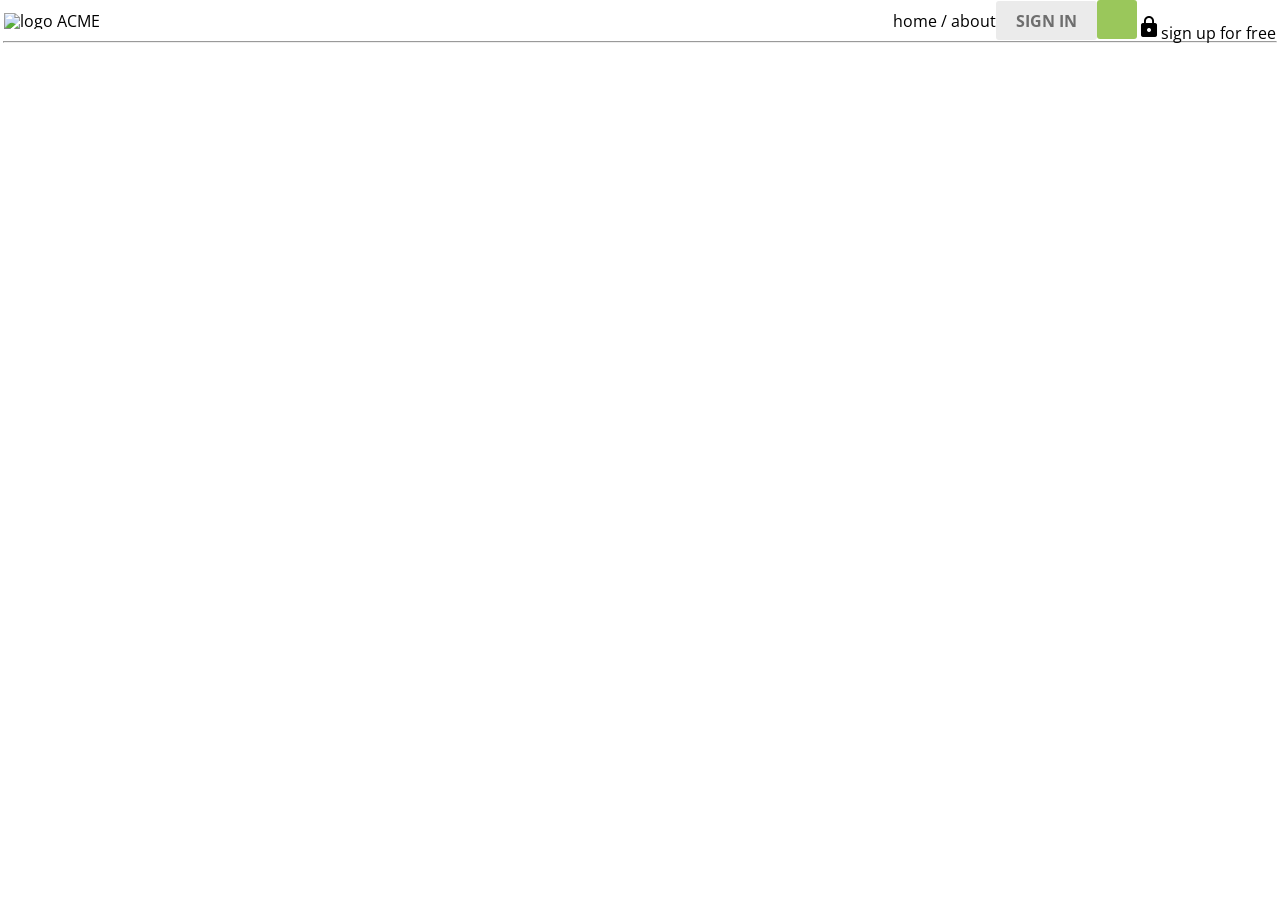
==== index.html @ c70c2941 "feat: header HTML 구조 추가" ====
<!DOCTYPE html>
<html lang="en">
<head>
  <meta charset="UTF-8">
  <meta name="viewport" content="width=device-width, initial-scale=1.0">
  <title>ACME</title>
  <link rel="stylesheet" href="css/common.css"> <!-- ! common 내에 연결해두었으니 여기서 따로 추가해서 적을 필요가 없다!  -->
  <link rel="preconnect" href="https://fonts.googleapis.com">
  <link rel="preconnect" href="https://fonts.gstatic.com" crossorigin>
  <link href="https://fonts.googleapis.com/css2?family=Bentham&family=Libre+Baskerville:ital@1&family=Open+Sans:ital,wght@0,300..800;1,300..800&family=PT+Serif&display=swap" rel="stylesheet">
  <link href="https://fonts.googleapis.com/icon?family=Material+Icons" rel="stylesheet">

</head>

<body>

  <header>
    <div class="container d-flex justify-content-between align-items-center">
      <h1>
        <a href="index.html">
          <img src="acme/images/logo.png" alt="logo">
          <span>ACME</span>
        </a>
      </h1>
      <nav>
        <ul class="d-flex align-items-center">
          <li>
            <a href="" class="text-nav">home</a>
            /
            <a href="" class="text-nav">about</a>
          </li>
          <li>
            <a href="#" class="btn btn-secondary">Sign in</a>
          </li>
          <li>
            <a href="#" class="btn btn-primary"></a><span class="material-icons">lock</span>sign up for free</a>
          </li>
        </ul>
      </nav>
    </div>
  </header>
  <main>
    <section class="hero inner-top-pd">
      <div class="container"></div>
    </section>
    <section class="features container inner-pd"></section>
    <hr class="container"> <!-- hr에도 class를 줄 수 있다! -->
    <section class="testimonial container inner-pd"></section>
    <section class="cta inner-pd"></section>
  </main>
  <footer class="inner-pd"></footer>

</body>

</html>
---- css/common.css ----
@import url(normalize.css);
@import url(reset.css); /* 불러온 거 */
@import url(flex-utility.css);

:root{
  /* Layout */
  --base-unit:27px
  --base-font :16px;

    /* Color styles */
  --black: rgba(44, 44, 44, 1);
  --light--gray: rgba(168, 168, 168, 1);
  --medium--gray: rgba(110, 110, 110, 1);
  --super--light--gray: rgba(235, 235, 235, 1);
  --primary: rgba(154, 199, 91, 1);
  --secondary: rgba(85, 118, 44, 1);
  --white: rgba(255, 255, 255, 1);
  --hero: rgba(45, 62, 79, 1);
  --hero--title: rgba(58, 153, 216, 1);
  --medium-blue: rgba(67, 156, 207, 1);
  --light-blue: rgba(72, 157, 205, 1);
  --c-t-a: rgba(41, 44, 46, 1);

  /* Text-size styles */
/*   --heading--x-l: 55px;
  --body--l: 32px;
  --heading--s: 24px;
  --body--m: 16px;
  --nav--item: 14px;
  --body--m-plus: 18px;
  --link: 16px;
  --button---secondary: 14px;
  --button---primary: 14px; */
  --heading--x-l: calc(var(--base-font) * 3.4375);
  --body--l: calc(var(--base-font) * 2);
  --heading--s: calc(var(--base-font) * 1.5);
  --body--m: var(--base-font);
  --nav--item: calc(var(--base-font) * 0.875);
  --body--m-plus: calc(var(--base-font) * 1.125);
  --link: var(--base-font);
  --button---secondary: calc(var(--base-font) * 0.875);
  --button---primary: calc(var(--base-font) * 0.875);
}

body{
  font-family: "Open Sans", sans-serif;
  font-size: var(--base-font);
}

/* 폰트 위계 */
.text-heading-xl{
  font-size:55px;
  line-height: calc(var(--base-unit) * 3);
}
.text-heading-s{
  font-size: 24px;
  line-height: var(--base-unit);
}
.text-body-l {
  font-size: var(--body--l);
  line-height: calc(var(--base-unit) * 2);
}

.text-body-m {
  font-size: var(--body--m);
  line-height: var(--base-unit);
}

.text-body-m-plus {
  font-size: var(--body--m-plus);
  line-height: var(--base-unit);
}

/* 링크 버튼 */
.btn{
  height: 39px;
  background: var(--super--light--gray);
  border-radius: 3px;
  padding: 0 20px;
  display: inline-flex;
  color: var(--medium--gray);
  align-items: center;
  font-size: calc(var(--base-font) * 0.875);
  font-weight: bold;
  gap:5px;
  text-transform: uppercase;
}
.btn-primary{
  background: var(--primary);
  color: var(--secondary);
}

/* 폼요소 */

.hero{
  background: var(--hero);
}
form{
  width: 350px;
  display: flex;
  flex-direction: column;
  gap: 10px;
}
form .field{
  height: calc(var(--base-unit)*2);
  background: var(--white);
  border-radius:3px;
  padding: 0 20px;
  display: flex;
  align-items: center;
  color: var(--light--gray);
}
form .field input{
  font-style: italic;
  color: var(--black);
}

form .field input::placeholder{ /* 콜론이 꼭 두개! */
  color:var(--super--light--gray);
}
form button{
  height: calc(var(--base-unit)*2);
  border-radius:3px;
  display: flex;
  align-items: center;
  justify-content: center;
  box-sizing: border-box;
  color: var(--white);
  font-size: calc(var(--base-font)*1.125);
  text-transform: uppercase;
  font-weight: bold;
  border: 1px solid var(--white);
}

/* 레이아웃 */
.container{
  width: 1272px;
  margin: 0 auto;
}
.inner-pd{
  padding: calc(var(--base-unit)*3) 0;
}
.inner-top-pd{
  padding-top: calc(var(--base-unit)*3);
}
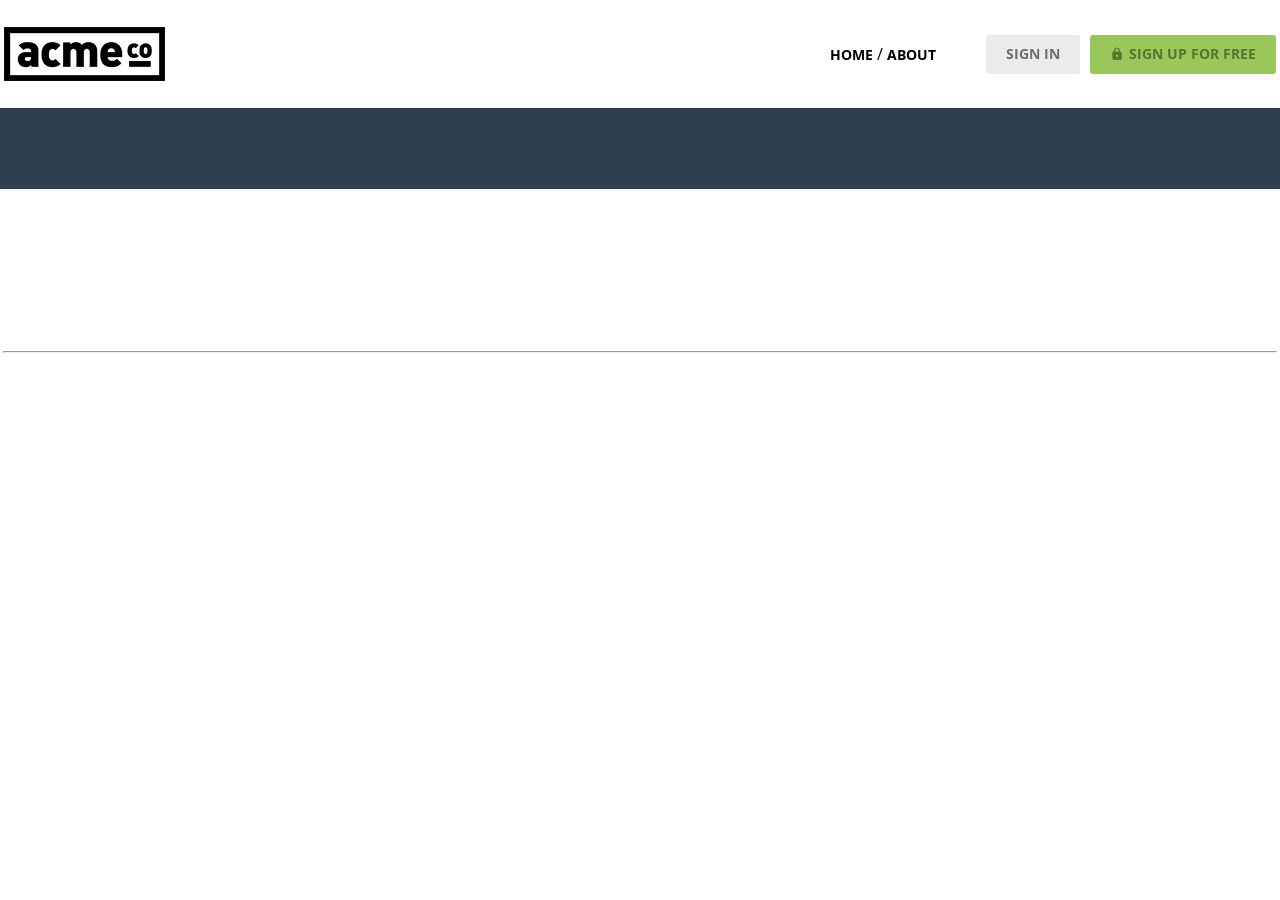
==== commit 5442c2f7: "style: header - logo IR - 메뉴 배치" ====
--- a/index.html
+++ b/index.html
@@ -16,9 +16,9 @@
 
   <header>
     <div class="container d-flex justify-content-between align-items-center">
-      <h1>
+      <h1 class="logo">
         <a href="index.html">
-          <img src="acme/images/logo.png" alt="logo">
+          <img src="images/logo.png" alt="logo">
           <span>ACME</span>
         </a>
       </h1>
@@ -33,7 +33,7 @@
             <a href="#" class="btn btn-secondary">Sign in</a>
           </li>
           <li>
-            <a href="#" class="btn btn-primary"></a><span class="material-icons">lock</span>sign up for free</a>
+            <a href="#" class="btn btn-primary"><span class="material-icons">lock</span>sign up for free</a>
           </li>
         </ul>
       </nav>
--- a/css/common.css
+++ b/css/common.css
@@ -4,7 +4,7 @@
 
 :root{
   /* Layout */
-  --base-unit:27px
+  --base-unit:27px;
   --base-font :16px;
 
     /* Color styles */
@@ -70,6 +70,11 @@
   font-size: var(--body--m-plus);
   line-height: var(--base-unit);
 }
+.text-nav{
+  font-size:  var(--nav--item);
+  font-weight: bold;
+  text-transform: uppercase;
+}
 
 /* 링크 버튼 */
 .btn{
@@ -84,6 +89,9 @@
   font-weight: bold;
   gap:5px;
   text-transform: uppercase;
+}
+.btn .material-icons{
+  font-size: 14px;
 }
 .btn-primary{
   background: var(--primary);
@@ -142,4 +150,26 @@
 }
 .inner-top-pd{
   padding-top: calc(var(--base-unit)*3);
+}
+
+
+/* 헤더 */
+body > header {
+  background: var(--white);
+  padding:  var(--base-unit) 0;
+  box-shadow: 0 4px 5px rgba(0, 0, 0, 0.1);
+}
+.logo span{
+  position: absolute;
+  clip-path: inset(50%);
+  width: 1px;
+  height: 1px;
+  overflow: hidden;
+}
+header nav ul{
+  gap: 10px;
+}
+
+header nav ul li:first-child{
+  margin-right: 40px;
 }
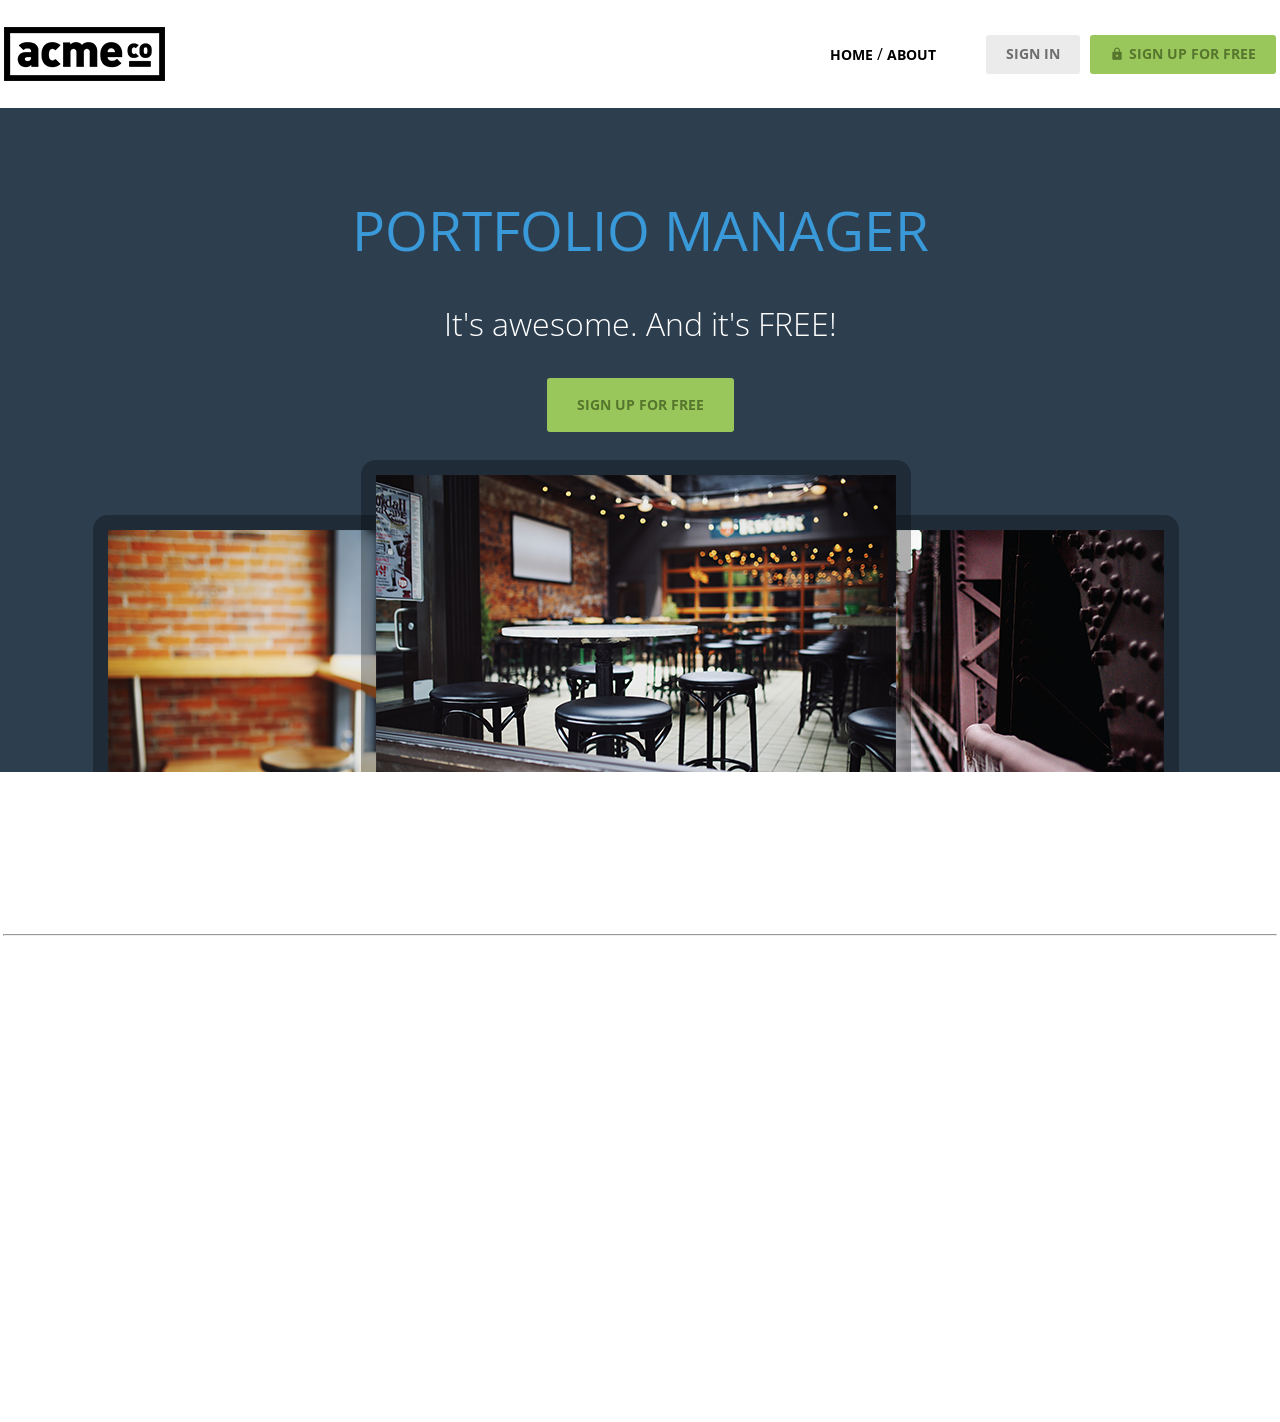
==== commit f873f2da: "hero HTML/CSS 추가" ====
--- a/index.html
+++ b/index.html
@@ -41,7 +41,12 @@
   </header>
   <main>
     <section class="hero inner-top-pd">
-      <div class="container"></div>
+      <div class="container d-flex flex-column align-items-center g-1">
+        <h2 class="text-heading-xl">Portfolio Manager</h2>
+        <h3 class="text-body-l">It's awesome. And it's FREE!</h3>
+        <a href="#" class="btn btn-primary big">sign up for free</a>
+        <img src="images/Hero Image.png" alt="히어로 배너 이미지">
+      </div>
     </section>
     <section class="features container inner-pd"></section>
     <hr class="container"> <!-- hr에도 class를 줄 수 있다! -->
--- a/css/common.css
+++ b/css/common.css
@@ -1,6 +1,7 @@
 @import url(normalize.css);
 @import url(reset.css); /* 불러온 거 */
 @import url(flex-utility.css);
+@import url(index.css);
 
 :root{
   /* Layout */
@@ -51,6 +52,9 @@
 .text-heading-xl{
   font-size:55px;
   line-height: calc(var(--base-unit) * 3);
+  color: var(--hero--title);
+  text-transform: uppercase;
+  letter-spacing: 2%;
 }
 .text-heading-s{
   font-size: 24px;
@@ -59,6 +63,7 @@
 .text-body-l {
   font-size: var(--body--l);
   line-height: calc(var(--base-unit) * 2);
+  font-weight: 300; /* ! light: 300 */
 }
 
 .text-body-m {
@@ -96,6 +101,10 @@
 .btn-primary{
   background: var(--primary);
   color: var(--secondary);
+}
+.btn.big{
+  height: calc(var(--base-unit)*2);
+  padding: 0 30px;
 }
 
 /* 폼요소 */
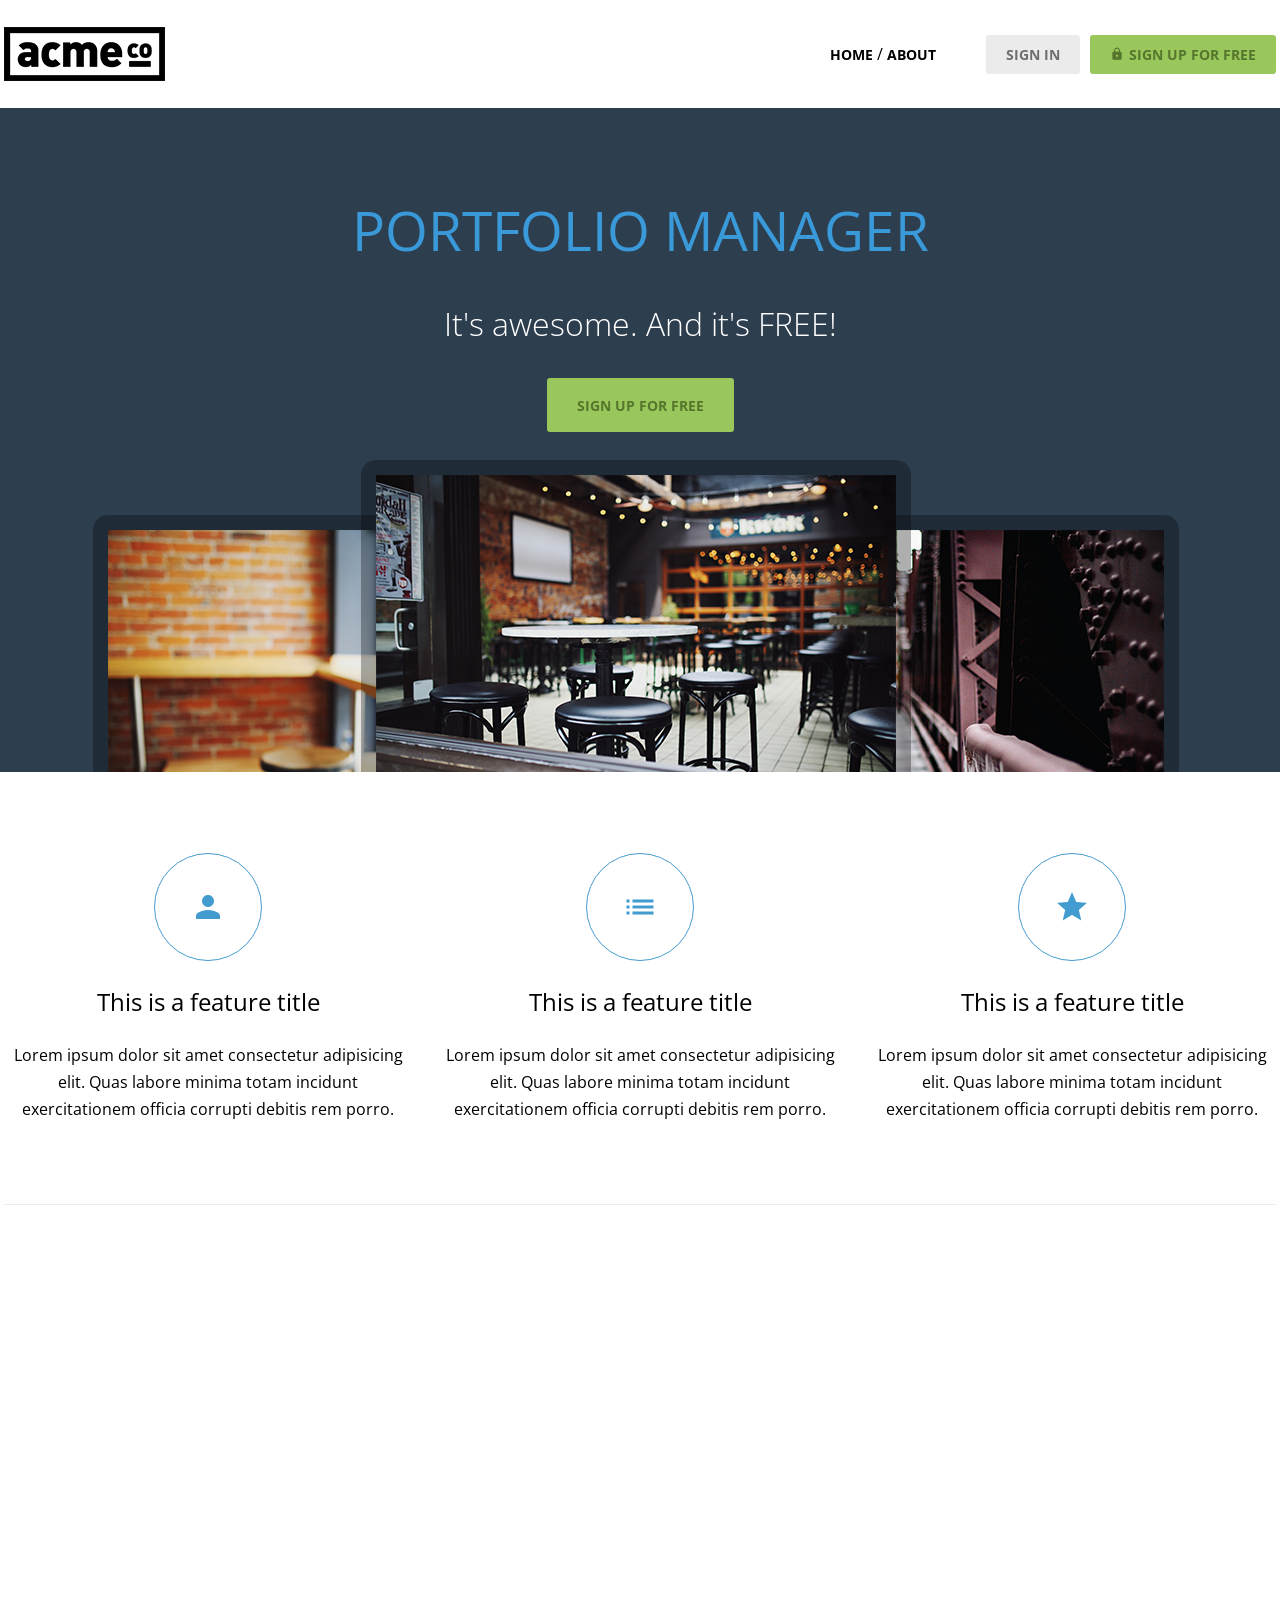
==== commit 8734eec2: "HR style 추가" ====
--- a/index.html
+++ b/index.html
@@ -19,7 +19,7 @@
       <h1 class="logo">
         <a href="index.html">
           <img src="images/logo.png" alt="logo">
-          <span>ACME</span>
+          <span class="hidden">ACME</span>
         </a>
       </h1>
       <nav>
@@ -48,7 +48,38 @@
         <img src="images/Hero Image.png" alt="히어로 배너 이미지">
       </div>
     </section>
-    <section class="features container inner-pd"></section>
+    <section class="features container inner-pd">
+      <h2 class="hidden">Features</h2>
+      <ul class="d-flex justify-content-between">
+        <li>
+          <div class="icon">
+            <span class="material-icons">person</span>
+          </div>
+          <h3 class="text-heading-s">This is a feature title</h3>
+          <p>
+            Lorem ipsum dolor sit amet consectetur adipisicing elit. Quas labore minima totam incidunt exercitationem officia corrupti debitis rem porro. 
+          </p>
+        </li>
+        <li>
+          <div class="icon">
+            <span class="material-icons">list</span>
+          </div>
+          <h3 class="text-heading-s">This is a feature title</h3>
+          <p>
+            Lorem ipsum dolor sit amet consectetur adipisicing elit. Quas labore minima totam incidunt exercitationem officia corrupti debitis rem porro. 
+          </p>
+        </li>
+        <li>
+          <div class="icon">
+            <span class="material-icons">star</span>
+          </div>
+          <h3 class="text-heading-s">This is a feature title</h3>
+          <p>
+            Lorem ipsum dolor sit amet consectetur adipisicing elit. Quas labore minima totam incidunt exercitationem officia corrupti debitis rem porro. 
+          </p>
+        </li>
+      </ul>
+    </section>
     <hr class="container"> <!-- hr에도 class를 줄 수 있다! -->
     <section class="testimonial container inner-pd"></section>
     <section class="cta inner-pd"></section>
--- a/css/common.css
+++ b/css/common.css
@@ -44,8 +44,10 @@
 }
 
 body{
-  font-family: "Open Sans", sans-serif;
+/*   font-family: "Open Sans", sans-serif;
   font-size: var(--base-font);
+  line-height: var(--base-unit); */
+  font: var(--base-font)/var(--base-unit) "Open Sans", sans-serif;
 }
 
 /* 폰트 위계 */
@@ -160,6 +162,19 @@
 .inner-top-pd{
   padding-top: calc(var(--base-unit)*3);
 }
+.hidden{
+  position: absolute;
+  clip-path: inset(50%);
+  width: 1px;
+  height: 1px;
+  overflow: hidden;
+}
+hr{
+  border:none;
+  /* border-top:1px solid var(--super--light--gray); */
+  height: 1px;
+  background: var(--super--light--gray);
+}
 
 
 /* 헤더 */
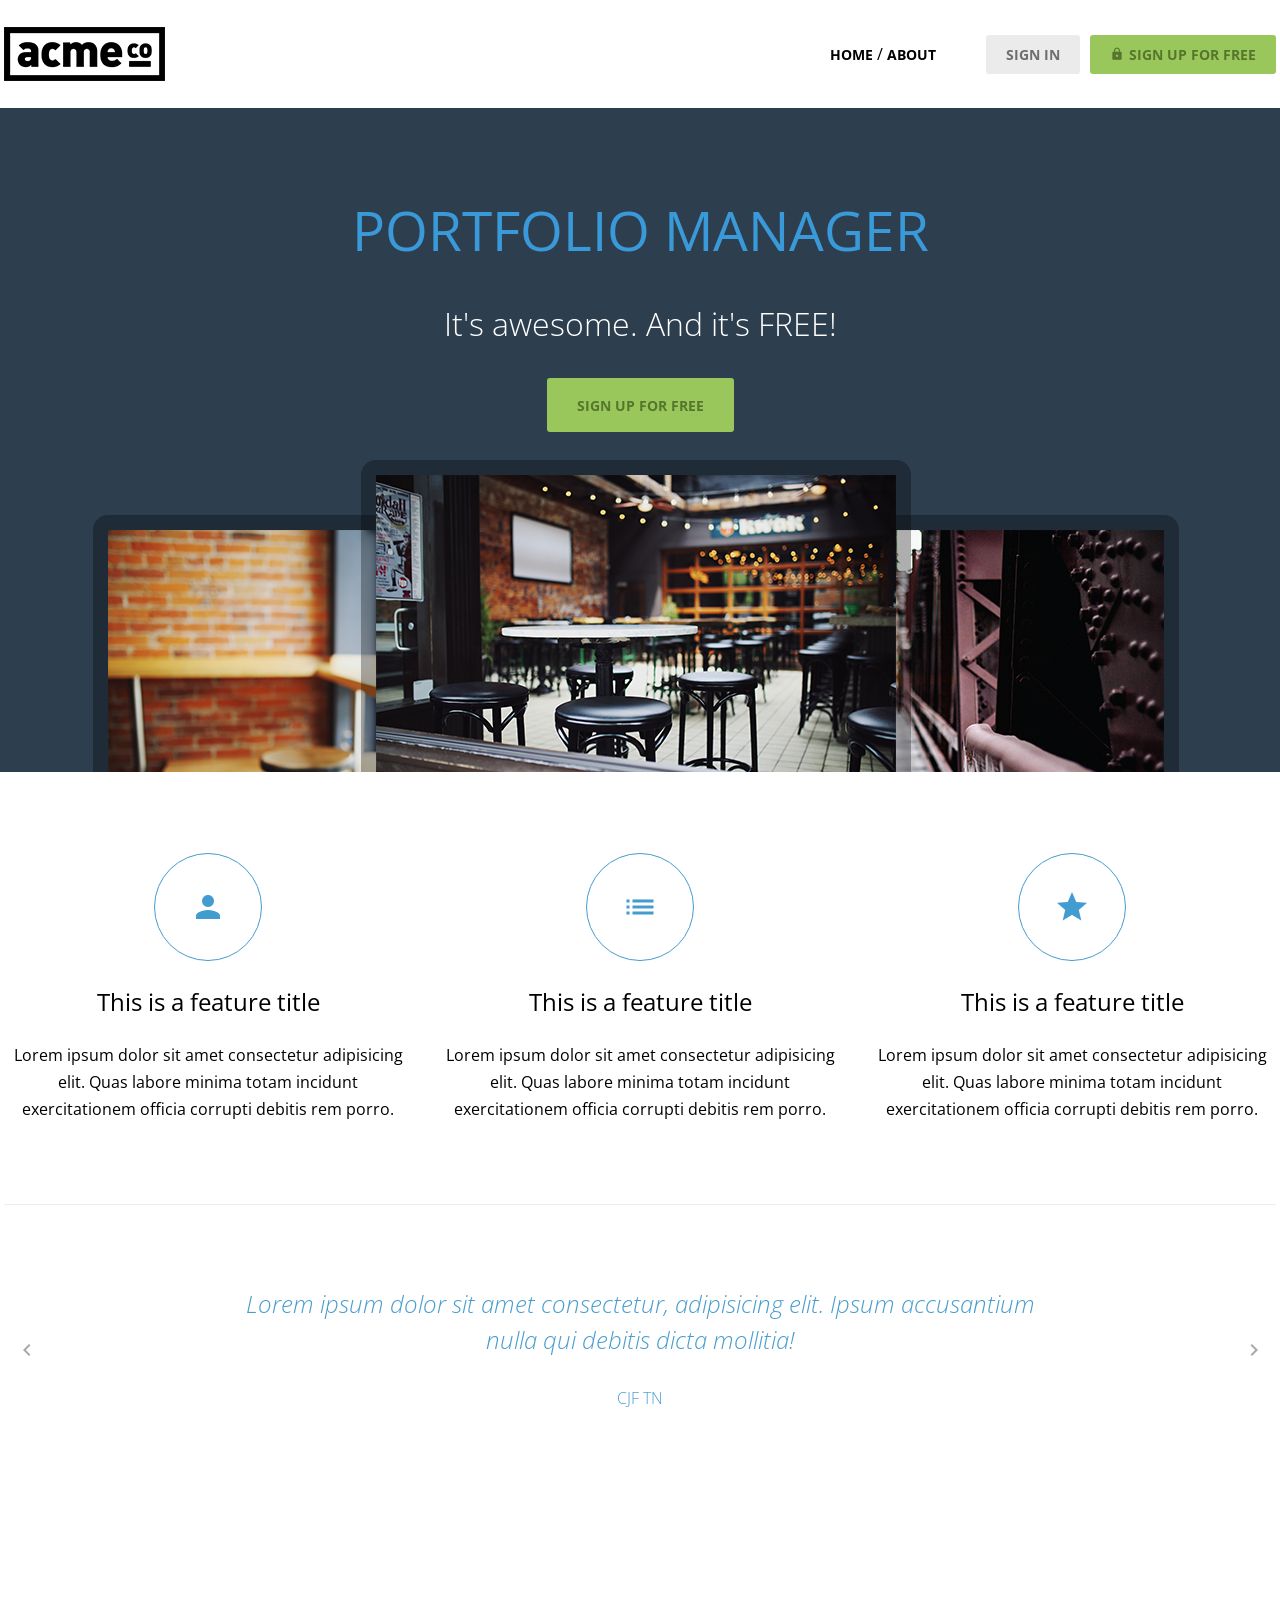
==== commit c03533f8: "feat: textimonial HTML/CSS 추가" ====
--- a/index.html
+++ b/index.html
@@ -1,91 +1,134 @@
-<!DOCTYPE html>
+<!doctype html>
 <html lang="en">
-<head>
-  <meta charset="UTF-8">
-  <meta name="viewport" content="width=device-width, initial-scale=1.0">
-  <title>ACME</title>
-  <link rel="stylesheet" href="css/common.css"> <!-- ! common 내에 연결해두었으니 여기서 따로 추가해서 적을 필요가 없다!  -->
-  <link rel="preconnect" href="https://fonts.googleapis.com">
-  <link rel="preconnect" href="https://fonts.gstatic.com" crossorigin>
-  <link href="https://fonts.googleapis.com/css2?family=Bentham&family=Libre+Baskerville:ital@1&family=Open+Sans:ital,wght@0,300..800;1,300..800&family=PT+Serif&display=swap" rel="stylesheet">
-  <link href="https://fonts.googleapis.com/icon?family=Material+Icons" rel="stylesheet">
+  <head>
+    <meta charset="UTF-8" />
+    <meta name="viewport" content="width=device-width, initial-scale=1.0" />
+    <title>ACME</title>
+    <link rel="stylesheet" href="css/common.css" />
+    <!-- ! common 내에 연결해두었으니 여기서 따로 추가해서 적을 필요가 없다!  -->
+    <link rel="preconnect" href="https://fonts.googleapis.com" />
+    <link rel="preconnect" href="https://fonts.gstatic.com" crossorigin />
+    <link
+      href="https://fonts.googleapis.com/css2?family=Bentham&family=Libre+Baskerville:ital@1&family=Open+Sans:ital,wght@0,300..800;1,300..800&family=PT+Serif&display=swap"
+      rel="stylesheet"
+    />
+    <link href="https://fonts.googleapis.com/icon?family=Material+Icons" rel="stylesheet" />
+  </head>
 
-</head>
-
-<body>
-
-  <header>
-    <div class="container d-flex justify-content-between align-items-center">
-      <h1 class="logo">
-        <a href="index.html">
-          <img src="images/logo.png" alt="logo">
-          <span class="hidden">ACME</span>
-        </a>
-      </h1>
-      <nav>
-        <ul class="d-flex align-items-center">
+  <body>
+    <header>
+      <div class="container d-flex justify-content-between align-items-center">
+        <h1 class="logo">
+          <a href="index.html">
+            <img src="images/logo.png" alt="logo" />
+            <span class="hidden">ACME</span>
+          </a>
+        </h1>
+        <nav>
+          <ul class="d-flex align-items-center">
+            <li>
+              <a href="" class="text-nav">home</a>
+              /
+              <a href="" class="text-nav">about</a>
+            </li>
+            <li>
+              <a href="#" class="btn btn-secondary">Sign in</a>
+            </li>
+            <li>
+              <a href="#" class="btn btn-primary"
+                ><span class="material-icons">lock</span>sign up for free</a
+              >
+            </li>
+          </ul>
+        </nav>
+      </div>
+    </header>
+    <main>
+      <section class="hero inner-top-pd">
+        <div class="container d-flex flex-column align-items-center g-1">
+          <h2 class="text-heading-xl">Portfolio Manager</h2>
+          <h3 class="text-body-l">It's awesome. And it's FREE!</h3>
+          <a href="#" class="btn btn-primary big">sign up for free</a>
+          <img src="images/Hero Image.png" alt="히어로 배너 이미지" />
+        </div>
+      </section>
+      <section class="features container inner-pd">
+        <h2 class="hidden">Features</h2>
+        <ul class="d-flex justify-content-between">
           <li>
-            <a href="" class="text-nav">home</a>
-            /
-            <a href="" class="text-nav">about</a>
+            <div class="icon">
+              <span class="material-icons">person</span>
+            </div>
+            <h3 class="text-heading-s">This is a feature title</h3>
+            <p>
+              Lorem ipsum dolor sit amet consectetur adipisicing elit. Quas labore minima totam
+              incidunt exercitationem officia corrupti debitis rem porro.
+            </p>
           </li>
           <li>
-            <a href="#" class="btn btn-secondary">Sign in</a>
+            <div class="icon">
+              <span class="material-icons">list</span>
+            </div>
+            <h3 class="text-heading-s">This is a feature title</h3>
+            <p>
+              Lorem ipsum dolor sit amet consectetur adipisicing elit. Quas labore minima totam
+              incidunt exercitationem officia corrupti debitis rem porro.
+            </p>
           </li>
           <li>
-            <a href="#" class="btn btn-primary"><span class="material-icons">lock</span>sign up for free</a>
+            <div class="icon">
+              <span class="material-icons">star</span>
+            </div>
+            <h3 class="text-heading-s">This is a feature title</h3>
+            <p>
+              Lorem ipsum dolor sit amet consectetur adipisicing elit. Quas labore minima totam
+              incidunt exercitationem officia corrupti debitis rem porro.
+            </p>
           </li>
         </ul>
-      </nav>
-    </div>
-  </header>
-  <main>
-    <section class="hero inner-top-pd">
-      <div class="container d-flex flex-column align-items-center g-1">
-        <h2 class="text-heading-xl">Portfolio Manager</h2>
-        <h3 class="text-body-l">It's awesome. And it's FREE!</h3>
-        <a href="#" class="btn btn-primary big">sign up for free</a>
-        <img src="images/Hero Image.png" alt="히어로 배너 이미지">
-      </div>
-    </section>
-    <section class="features container inner-pd">
-      <h2 class="hidden">Features</h2>
-      <ul class="d-flex justify-content-between">
-        <li>
-          <div class="icon">
-            <span class="material-icons">person</span>
-          </div>
-          <h3 class="text-heading-s">This is a feature title</h3>
-          <p>
-            Lorem ipsum dolor sit amet consectetur adipisicing elit. Quas labore minima totam incidunt exercitationem officia corrupti debitis rem porro. 
-          </p>
-        </li>
-        <li>
-          <div class="icon">
-            <span class="material-icons">list</span>
-          </div>
-          <h3 class="text-heading-s">This is a feature title</h3>
-          <p>
-            Lorem ipsum dolor sit amet consectetur adipisicing elit. Quas labore minima totam incidunt exercitationem officia corrupti debitis rem porro. 
-          </p>
-        </li>
-        <li>
-          <div class="icon">
-            <span class="material-icons">star</span>
-          </div>
-          <h3 class="text-heading-s">This is a feature title</h3>
-          <p>
-            Lorem ipsum dolor sit amet consectetur adipisicing elit. Quas labore minima totam incidunt exercitationem officia corrupti debitis rem porro. 
-          </p>
-        </li>
-      </ul>
-    </section>
-    <hr class="container"> <!-- hr에도 class를 줄 수 있다! -->
-    <section class="testimonial container inner-pd"></section>
-    <section class="cta inner-pd"></section>
-  </main>
-  <footer class="inner-pd"></footer>
-
-</body>
-
-</html>+      </section>
+      <hr class="container" />
+      <!-- hr에도 class를 줄 수 있다! -->
+      <section class="testimonial sliderwrapper container inner-pd">
+        <h2 class="hidden">testimonial</h2>
+        <ul class="slidecontainer">
+          <li>
+            <blockquote>
+              <p>
+                Lorem ipsum dolor sit amet consectetur, adipisicing elit. Ipsum accusantium nulla
+                qui debitis dicta mollitia!
+              </p>
+            </blockquote>
+            <small>cjf tn</small>
+          </li>
+          <li>
+            <blockquote>
+              <p>
+                Lorem ipsum dolor sit amet consectetur, adipisicing elit. Ipsum accusantium nulla
+                qui debitis dicta mollitia!
+              </p>
+            </blockquote>
+            <small>dud gml</small>
+          </li>
+          <li>
+            <blockquote>
+              <p>
+                Lorem ipsum dolor sit amet consectetur, adipisicing elit. Ipsum accusantium nulla
+                qui debitis dicta mollitia!
+              </p>
+            </blockquote>
+            <small>rlf ehd</small>
+          </li>
+        </ul>
+        <button type="button" class="button prev">
+          <span class="material-icons">chevron_left</span>
+        </button>
+        <button type="button" class="button next">
+          <span class="material-icons">chevron_right</span>
+        </button>
+      </section>
+      <section class="cta inner-pd"></section>
+    </main>
+    <footer class="inner-pd"></footer>
+  </body>
+</html>
--- a/css/common.css
+++ b/css/common.css
@@ -3,12 +3,12 @@
 @import url(flex-utility.css);
 @import url(index.css);
 
-:root{
+:root {
   /* Layout */
-  --base-unit:27px;
-  --base-font :16px;
-
-    /* Color styles */
+  --base-unit: 27px;
+  --base-font: 16px;
+
+  /* Color styles */
   --black: rgba(44, 44, 44, 1);
   --light--gray: rgba(168, 168, 168, 1);
   --medium--gray: rgba(110, 110, 110, 1);
@@ -23,7 +23,7 @@
   --c-t-a: rgba(41, 44, 46, 1);
 
   /* Text-size styles */
-/*   --heading--x-l: 55px;
+  /*   --heading--x-l: 55px;
   --body--l: 32px;
   --heading--s: 24px;
   --body--m: 16px;
@@ -43,22 +43,24 @@
   --button---primary: calc(var(--base-font) * 0.875);
 }
 
-body{
-/*   font-family: "Open Sans", sans-serif;
+body {
+  /*   font-family: "Open Sans", sans-serif;
   font-size: var(--base-font);
   line-height: var(--base-unit); */
-  font: var(--base-font)/var(--base-unit) "Open Sans", sans-serif;
+  font:
+    var(--base-font)/var(--base-unit) "Open Sans",
+    sans-serif;
 }
 
 /* 폰트 위계 */
-.text-heading-xl{
-  font-size:55px;
+.text-heading-xl {
+  font-size: 55px;
   line-height: calc(var(--base-unit) * 3);
   color: var(--hero--title);
   text-transform: uppercase;
   letter-spacing: 2%;
 }
-.text-heading-s{
+.text-heading-s {
   font-size: 24px;
   line-height: var(--base-unit);
 }
@@ -77,14 +79,14 @@
   font-size: var(--body--m-plus);
   line-height: var(--base-unit);
 }
-.text-nav{
-  font-size:  var(--nav--item);
+.text-nav {
+  font-size: var(--nav--item);
   font-weight: bold;
   text-transform: uppercase;
 }
 
 /* 링크 버튼 */
-.btn{
+.btn {
   height: 39px;
   background: var(--super--light--gray);
   border-radius: 3px;
@@ -94,106 +96,142 @@
   align-items: center;
   font-size: calc(var(--base-font) * 0.875);
   font-weight: bold;
-  gap:5px;
-  text-transform: uppercase;
-}
-.btn .material-icons{
+  gap: 5px;
+  text-transform: uppercase;
+}
+.btn .material-icons {
   font-size: 14px;
 }
-.btn-primary{
+.btn-primary {
   background: var(--primary);
   color: var(--secondary);
 }
-.btn.big{
-  height: calc(var(--base-unit)*2);
+.btn.big {
+  height: calc(var(--base-unit) * 2);
   padding: 0 30px;
 }
 
 /* 폼요소 */
 
-.hero{
+.hero {
   background: var(--hero);
 }
-form{
+form {
   width: 350px;
   display: flex;
   flex-direction: column;
   gap: 10px;
 }
-form .field{
-  height: calc(var(--base-unit)*2);
+form .field {
+  height: calc(var(--base-unit) * 2);
   background: var(--white);
-  border-radius:3px;
+  border-radius: 3px;
   padding: 0 20px;
   display: flex;
   align-items: center;
   color: var(--light--gray);
 }
-form .field input{
+form .field input {
   font-style: italic;
   color: var(--black);
 }
 
-form .field input::placeholder{ /* 콜론이 꼭 두개! */
-  color:var(--super--light--gray);
-}
-form button{
-  height: calc(var(--base-unit)*2);
-  border-radius:3px;
+form .field input::placeholder {
+  /* 콜론이 꼭 두개! */
+  color: var(--super--light--gray);
+}
+form button {
+  height: calc(var(--base-unit) * 2);
+  border-radius: 3px;
   display: flex;
   align-items: center;
   justify-content: center;
   box-sizing: border-box;
   color: var(--white);
-  font-size: calc(var(--base-font)*1.125);
+  font-size: calc(var(--base-font) * 1.125);
   text-transform: uppercase;
   font-weight: bold;
   border: 1px solid var(--white);
 }
 
 /* 레이아웃 */
-.container{
+.container {
   width: 1272px;
   margin: 0 auto;
 }
-.inner-pd{
-  padding: calc(var(--base-unit)*3) 0;
-}
-.inner-top-pd{
-  padding-top: calc(var(--base-unit)*3);
-}
-.hidden{
+.inner-pd {
+  padding: calc(var(--base-unit) * 3) 0;
+}
+.inner-top-pd {
+  padding-top: calc(var(--base-unit) * 3);
+}
+.hidden {
   position: absolute;
   clip-path: inset(50%);
   width: 1px;
   height: 1px;
   overflow: hidden;
 }
-hr{
-  border:none;
+hr {
+  border: none;
   /* border-top:1px solid var(--super--light--gray); */
   height: 1px;
   background: var(--super--light--gray);
 }
 
-
 /* 헤더 */
 body > header {
   background: var(--white);
-  padding:  var(--base-unit) 0;
+  padding: var(--base-unit) 0;
   box-shadow: 0 4px 5px rgba(0, 0, 0, 0.1);
 }
-.logo span{
+.logo span {
   position: absolute;
   clip-path: inset(50%);
   width: 1px;
   height: 1px;
   overflow: hidden;
 }
-header nav ul{
+header nav ul {
   gap: 10px;
 }
 
-header nav ul li:first-child{
+header nav ul li:first-child {
   margin-right: 40px;
-}+}
+
+/* 슬라이드 */
+
+.sliderwrapper {
+  position: relative;
+  overflow: hidden;
+}
+.slidecontainer {
+  width: 300%; /* js 부모 너비파악, 슬라이드 개수 파악, 너비 계산 지정할 예정 */
+  display: flex;
+}
+.slidecontainer li {
+  display: flex;
+  width: 100%;
+  flex-direction: column;
+  align-items: center;
+  gap: var(--base-unit);
+}
+.sliderwrapper button {
+  width: 45px;
+  height: 45px;
+  display: flex;
+  justify-content: center;
+  align-items: center;
+  color: var(--light--gray);
+  cursor: pointer;
+  position: absolute;
+  top: 50%;
+  transform: translateY(-50%);
+}
+.testimonial button.prev {
+  left: 0;
+}
+.testimonial button.next {
+  right: 0;
+}
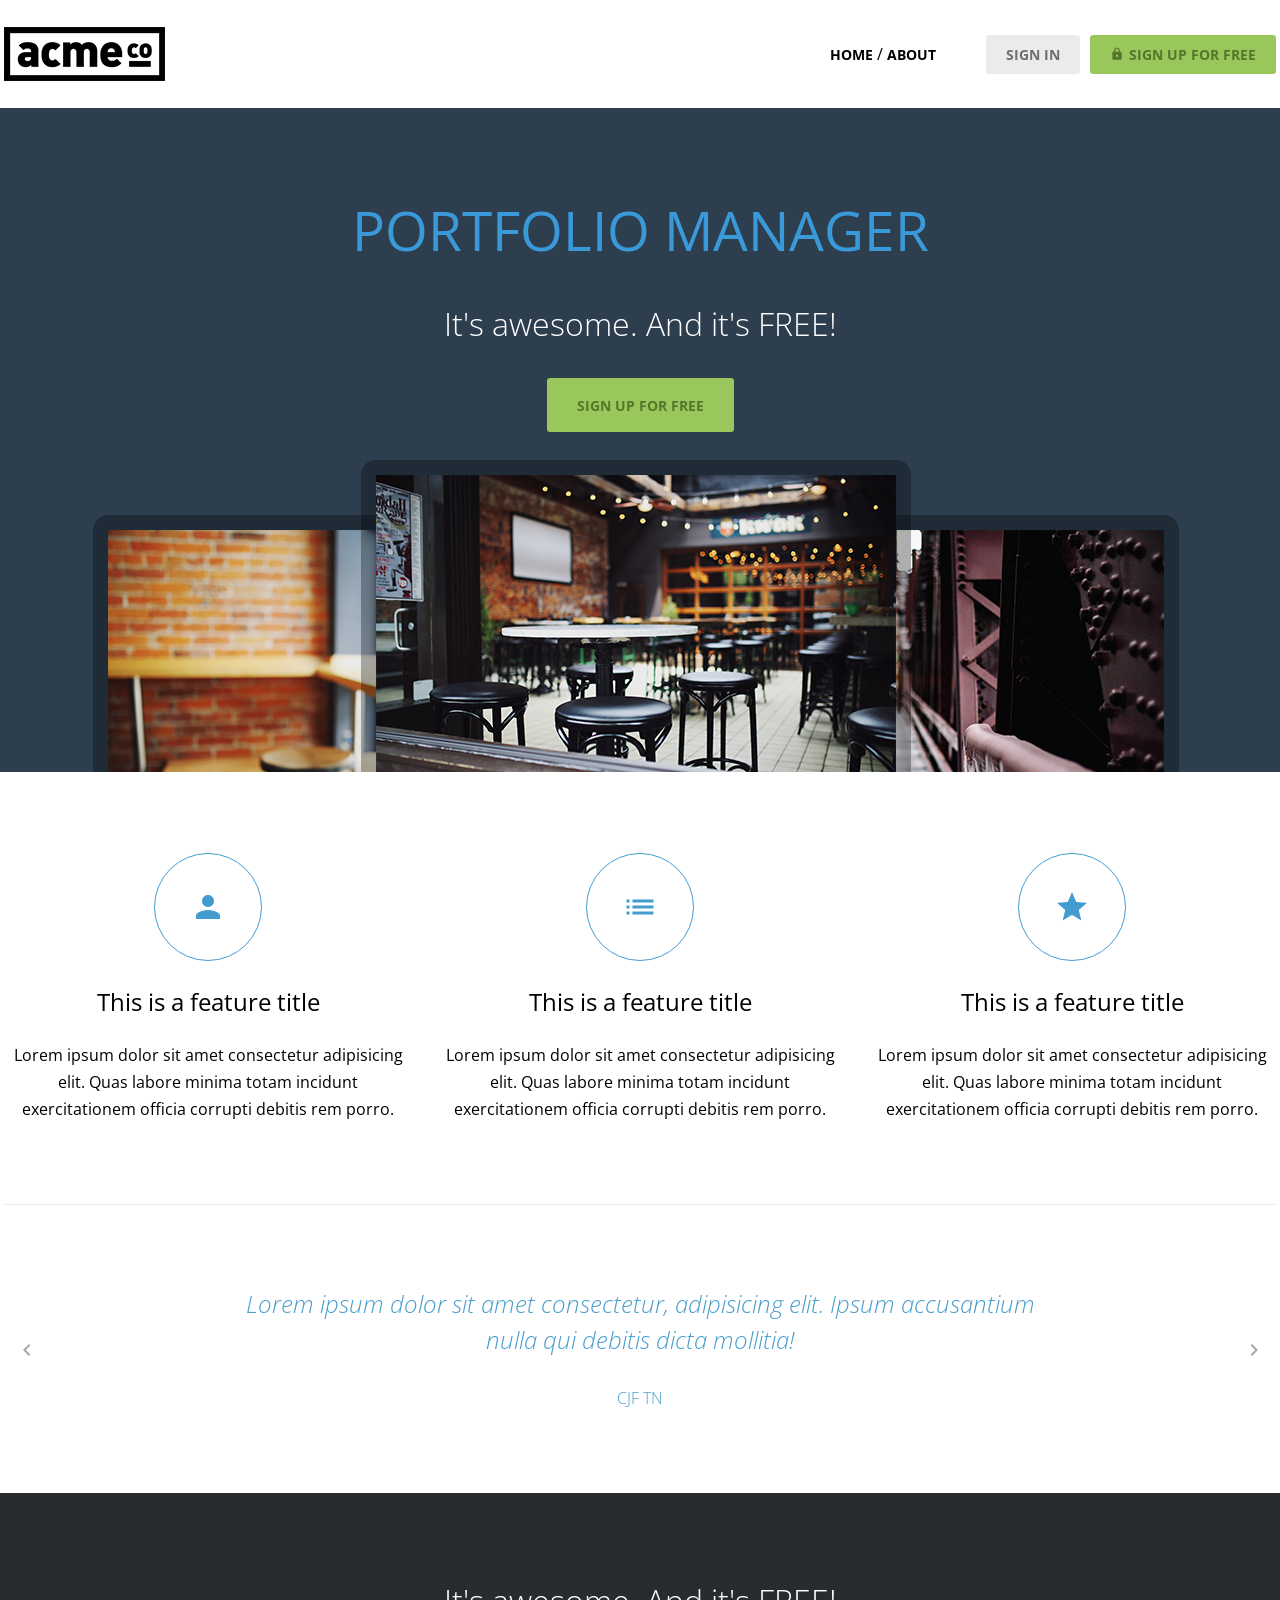
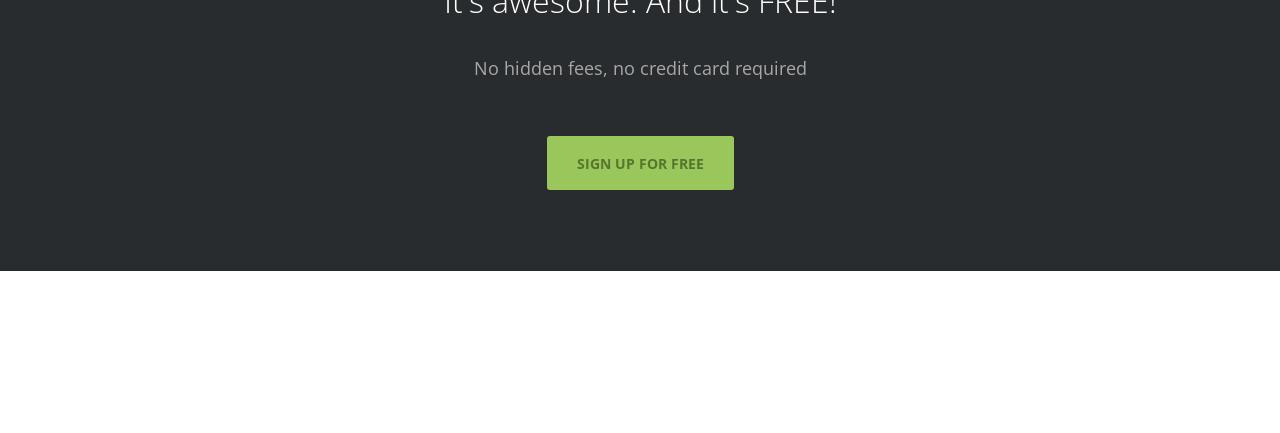
==== commit 7d7f4205: "feat: CTA HTML/CSS 추가" ====
--- a/index.html
+++ b/index.html
@@ -127,7 +127,13 @@
           <span class="material-icons">chevron_right</span>
         </button>
       </section>
-      <section class="cta inner-pd"></section>
+      <section class="cta inner-pd d-flex flex-column align-items-center g-2">
+        <div class="conten d-flex flex-column g-1">
+          <h3 class="text-body-l">It's awesome. And it's FREE!</h3>
+          <p class="text-body-m-plus">No hidden fees, no credit card required</p>
+        </div>
+        <a href="#" class="btn btn-primary big">sign up for free</a>
+      </section>
     </main>
     <footer class="inner-pd"></footer>
   </body>
--- a/css/common.css
+++ b/css/common.css
@@ -68,6 +68,7 @@
   font-size: var(--body--l);
   line-height: calc(var(--base-unit) * 2);
   font-weight: 300; /* ! light: 300 */
+  text-align: center;
 }
 
 .text-body-m {
@@ -78,6 +79,8 @@
 .text-body-m-plus {
   font-size: var(--body--m-plus);
   line-height: var(--base-unit);
+  text-align: center;
+  color: var(--light--gray);
 }
 .text-nav {
   font-size: var(--nav--item);
@@ -235,3 +238,11 @@
 .testimonial button.next {
   right: 0;
 }
+
+/* CTA */
+.cta {
+  background: var(--c-t-a);
+}
+.cta h3 {
+  color: var(--white);
+}
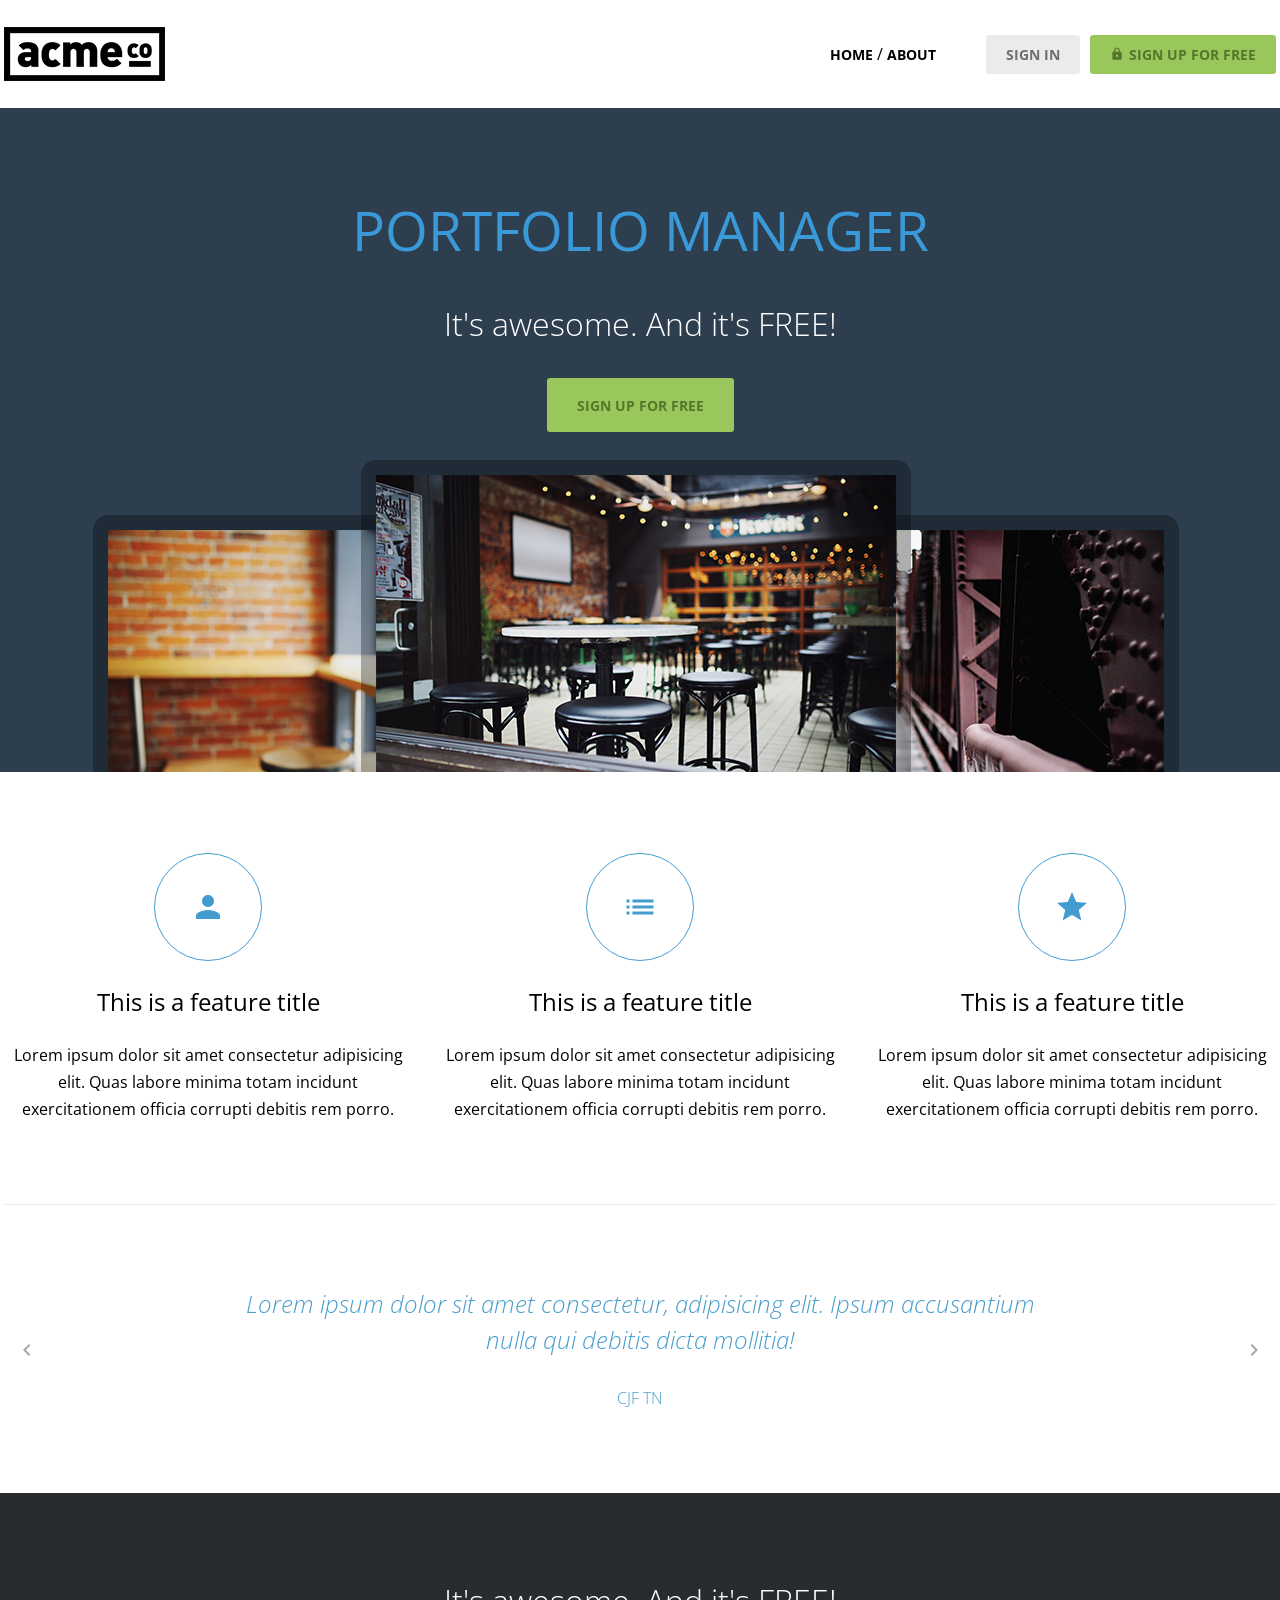
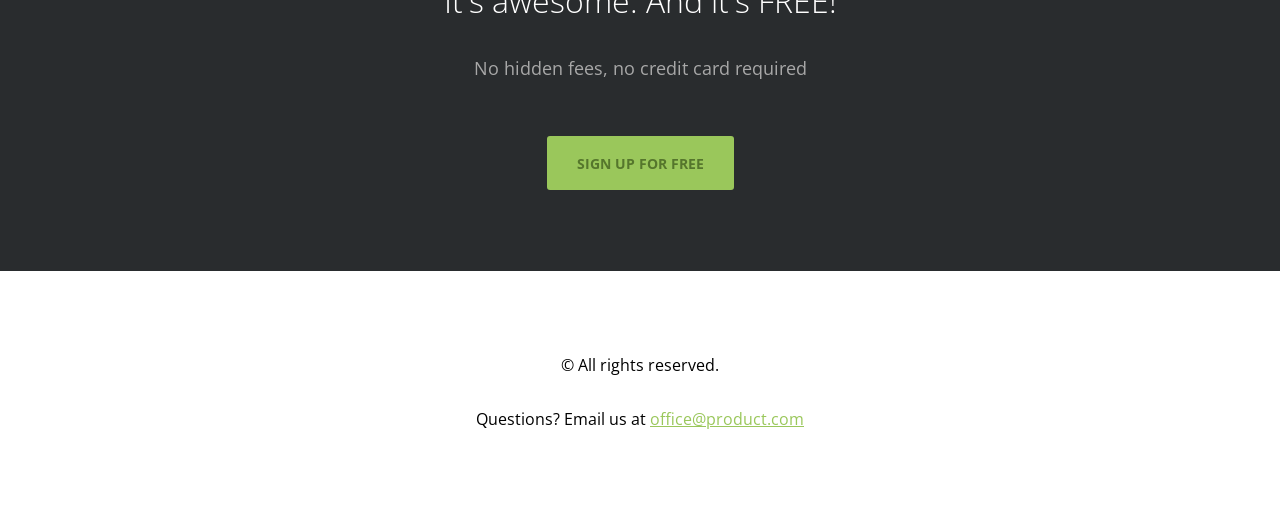
==== commit c32b0842: "feat: footer HTML/CSS 추가" ====
--- a/index.html
+++ b/index.html
@@ -135,6 +135,9 @@
         <a href="#" class="btn btn-primary big">sign up for free</a>
       </section>
     </main>
-    <footer class="inner-pd"></footer>
+    <footer class="inner-pd d-flex flex-column align-items-center g-1">
+      <p>&copy; All rights reserved.</p>
+      <p>Questions? Email us at <a href="#" class="text-link">office@product.com</a></p>
+    </footer>
   </body>
 </html>
--- a/css/common.css
+++ b/css/common.css
@@ -181,6 +181,10 @@
   height: 1px;
   background: var(--super--light--gray);
 }
+.text-link {
+  text-decoration: underline;
+  color: var(--primary);
+}
 
 /* 헤더 */
 body > header {
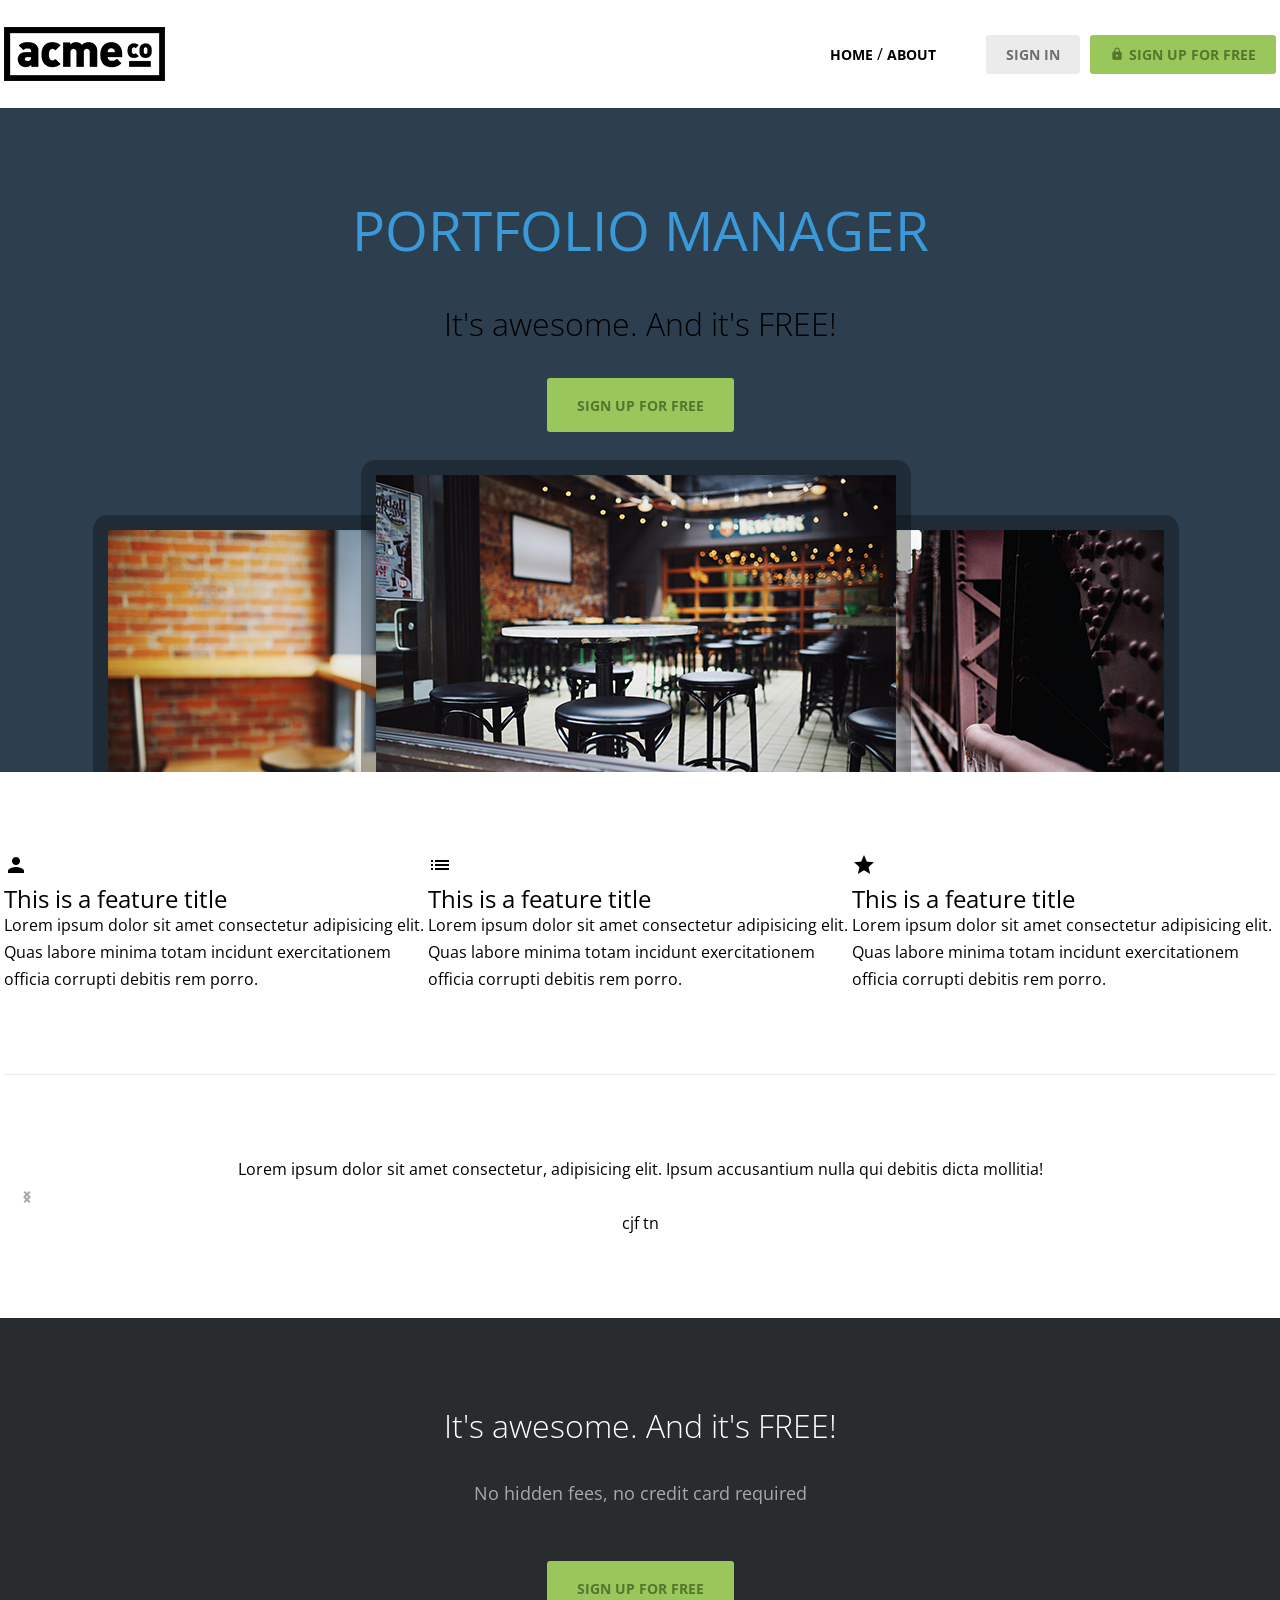
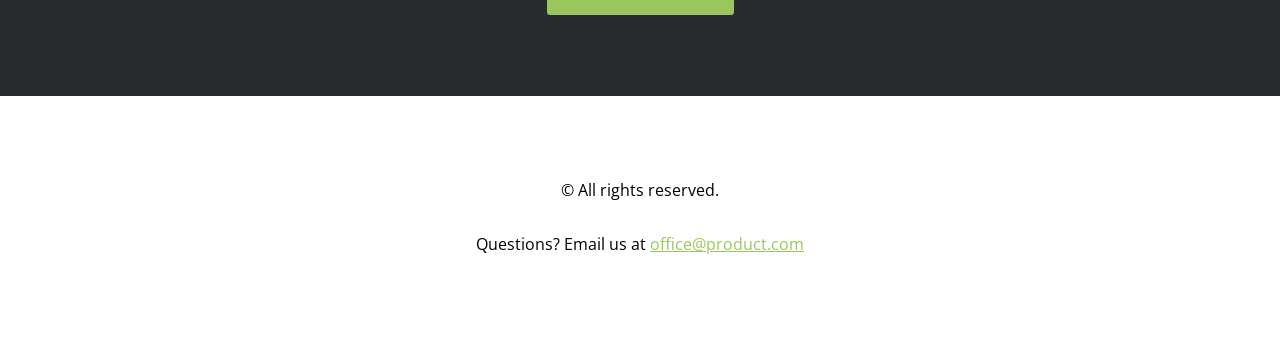
==== commit ad63b40c: "feat: about HTML/CSS 추가 | 뭔가 이상 슬라이더부분 꺽쇠 및 오버플로우 안먹힘, 아코디언" ====
--- a/index.html
+++ b/index.html
@@ -128,7 +128,7 @@
         </button>
       </section>
       <section class="cta inner-pd d-flex flex-column align-items-center g-2">
-        <div class="conten d-flex flex-column g-1">
+        <div class="content d-flex flex-column g-1">
           <h3 class="text-body-l">It's awesome. And it's FREE!</h3>
           <p class="text-body-m-plus">No hidden fees, no credit card required</p>
         </div>
--- a/css/common.css
+++ b/css/common.css
@@ -1,7 +1,6 @@
 @import url(normalize.css);
 @import url(reset.css); /* 불러온 거 */
 @import url(flex-utility.css);
-@import url(index.css);
 
 :root {
   /* Layout */
@@ -185,6 +184,9 @@
   text-decoration: underline;
   color: var(--primary);
 }
+section .header {
+  margin-bottom: calc(var(--base-unit) * 2);
+}
 
 /* 헤더 */
 body > header {
@@ -192,13 +194,7 @@
   padding: var(--base-unit) 0;
   box-shadow: 0 4px 5px rgba(0, 0, 0, 0.1);
 }
-.logo span {
-  position: absolute;
-  clip-path: inset(50%);
-  width: 1px;
-  height: 1px;
-  overflow: hidden;
-}
+
 header nav ul {
   gap: 10px;
 }
@@ -216,6 +212,7 @@
 .slidecontainer {
   width: 300%; /* js 부모 너비파악, 슬라이드 개수 파악, 너비 계산 지정할 예정 */
   display: flex;
+  transition: 0.3s ease-out;
 }
 .slidecontainer li {
   display: flex;
@@ -223,6 +220,10 @@
   flex-direction: column;
   align-items: center;
   gap: var(--base-unit);
+}
+.slidecontainer li > p {
+  width: 700px;
+  text-align: center;
 }
 .sliderwrapper button {
   width: 45px;
@@ -236,10 +237,10 @@
   top: 50%;
   transform: translateY(-50%);
 }
-.testimonial button.prev {
+.slidewrapper button.prev {
   left: 0;
 }
-.testimonial button.next {
+.slidewrapper button.next {
   right: 0;
 }
 
